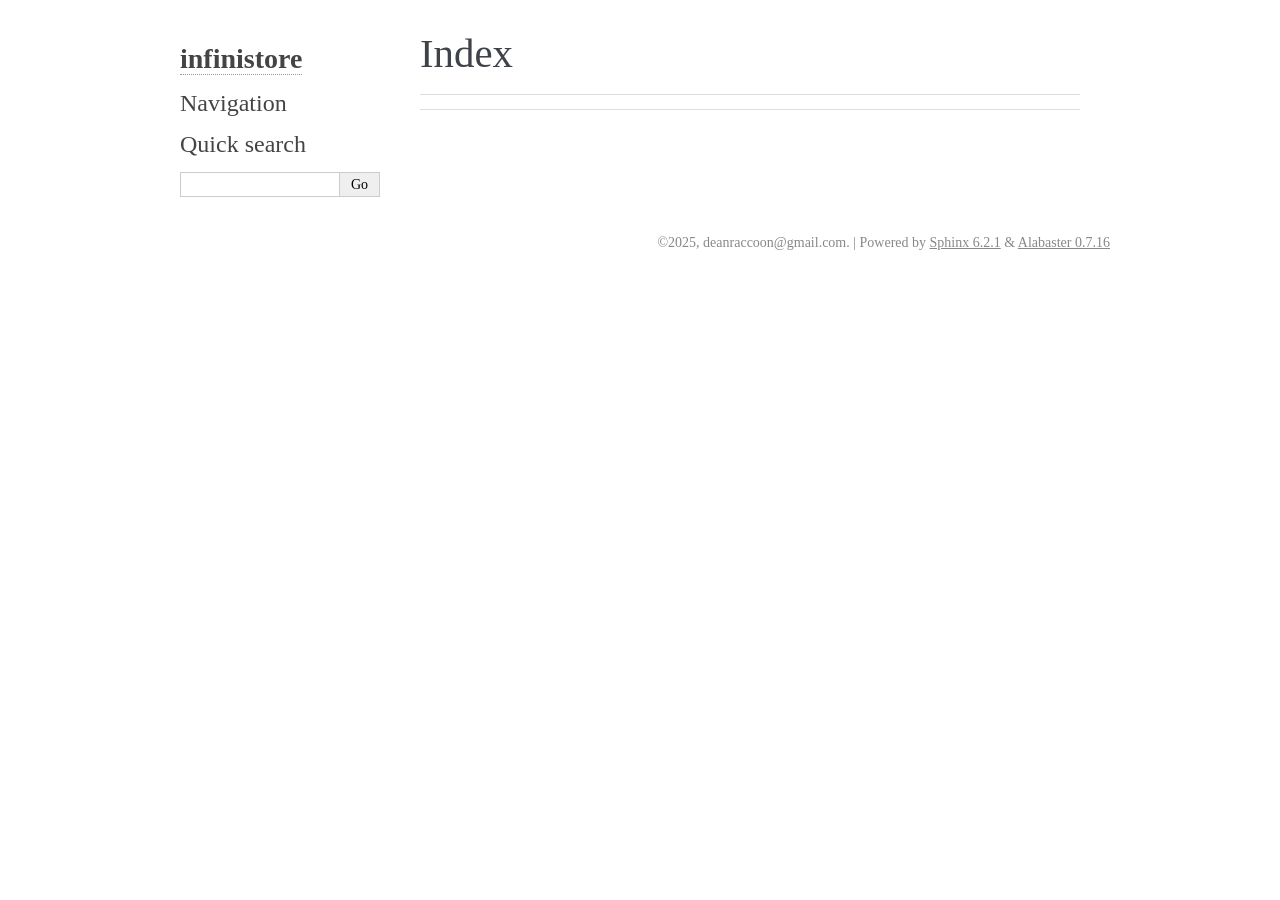
==== genindex.html @ 13010f5a "deploy: 78ef146b16e2eb65407e1c636096ff7bbd0e5aeb" ====
<!DOCTYPE html>

<html lang="en">
  <head>
    <meta charset="utf-8" />
    <meta name="viewport" content="width=device-width, initial-scale=1.0" />
    <title>Index &#8212; infinistore  documentation</title>
    <link rel="stylesheet" type="text/css" href="_static/pygments.css" />
    <link rel="stylesheet" type="text/css" href="_static/alabaster.css" />
    <script data-url_root="./" id="documentation_options" src="_static/documentation_options.js"></script>
    <script src="_static/doctools.js"></script>
    <script src="_static/sphinx_highlight.js"></script>
    <link rel="index" title="Index" href="#" />
    <link rel="search" title="Search" href="search.html" />
   
  <link rel="stylesheet" href="_static/custom.css" type="text/css" />
  

  
  

  </head><body>
  

    <div class="document">
      <div class="documentwrapper">
        <div class="bodywrapper">
          

          <div class="body" role="main">
            

<h1 id="index">Index</h1>

<div class="genindex-jumpbox">
 
</div>


          </div>
          
        </div>
      </div>
      <div class="sphinxsidebar" role="navigation" aria-label="main navigation">
        <div class="sphinxsidebarwrapper">
<h1 class="logo"><a href="index.html">infinistore</a></h1>








<h3>Navigation</h3>

<div class="relations">
<h3>Related Topics</h3>
<ul>
  <li><a href="index.html">Documentation overview</a><ul>
  </ul></li>
</ul>
</div>
<div id="searchbox" style="display: none" role="search">
  <h3 id="searchlabel">Quick search</h3>
    <div class="searchformwrapper">
    <form class="search" action="search.html" method="get">
      <input type="text" name="q" aria-labelledby="searchlabel" autocomplete="off" autocorrect="off" autocapitalize="off" spellcheck="false"/>
      <input type="submit" value="Go" />
    </form>
    </div>
</div>
<script>document.getElementById('searchbox').style.display = "block"</script>








        </div>
      </div>
      <div class="clearer"></div>
    </div>
    <div class="footer">
      &#169;2025, deanraccoon@gmail.com.
      
      |
      Powered by <a href="https://www.sphinx-doc.org/">Sphinx 6.2.1</a>
      &amp; <a href="https://alabaster.readthedocs.io">Alabaster 0.7.16</a>
      
    </div>

    

    
  </body>
</html>
---- _static/pygments.css ----
pre { line-height: 125%; }
td.linenos .normal { color: inherit; background-color: transparent; padding-left: 5px; padding-right: 5px; }
span.linenos { color: inherit; background-color: transparent; padding-left: 5px; padding-right: 5px; }
td.linenos .special { color: #000000; background-color: #ffffc0; padding-left: 5px; padding-right: 5px; }
span.linenos.special { color: #000000; background-color: #ffffc0; padding-left: 5px; padding-right: 5px; }
.highlight .hll { background-color: #ffffcc }
.highlight { background: #f8f8f8; }
.highlight .c { color: #8F5902; font-style: italic } /* Comment */
.highlight .err { color: #A40000; border: 1px solid #EF2929 } /* Error */
.highlight .g { color: #000 } /* Generic */
.highlight .k { color: #004461; font-weight: bold } /* Keyword */
.highlight .l { color: #000 } /* Literal */
.highlight .n { color: #000 } /* Name */
.highlight .o { color: #582800 } /* Operator */
.highlight .x { color: #000 } /* Other */
.highlight .p { color: #000; font-weight: bold } /* Punctuation */
.highlight .ch { color: #8F5902; font-style: italic } /* Comment.Hashbang */
.highlight .cm { color: #8F5902; font-style: italic } /* Comment.Multiline */
.highlight .cp { color: #8F5902 } /* Comment.Preproc */
.highlight .cpf { color: #8F5902; font-style: italic } /* Comment.PreprocFile */
.highlight .c1 { color: #8F5902; font-style: italic } /* Comment.Single */
.highlight .cs { color: #8F5902; font-style: italic } /* Comment.Special */
.highlight .gd { color: #A40000 } /* Generic.Deleted */
.highlight .ge { color: #000; font-style: italic } /* Generic.Emph */
.highlight .ges { color: #000 } /* Generic.EmphStrong */
.highlight .gr { color: #EF2929 } /* Generic.Error */
.highlight .gh { color: #000080; font-weight: bold } /* Generic.Heading */
.highlight .gi { color: #00A000 } /* Generic.Inserted */
.highlight .go { color: #888 } /* Generic.Output */
.highlight .gp { color: #745334 } /* Generic.Prompt */
.highlight .gs { color: #000; font-weight: bold } /* Generic.Strong */
.highlight .gu { color: #800080; font-weight: bold } /* Generic.Subheading */
.highlight .gt { color: #A40000; font-weight: bold } /* Generic.Traceback */
.highlight .kc { color: #004461; font-weight: bold } /* Keyword.Constant */
.highlight .kd { color: #004461; font-weight: bold } /* Keyword.Declaration */
.highlight .kn { color: #004461; font-weight: bold } /* Keyword.Namespace */
.highlight .kp { color: #004461; font-weight: bold } /* Keyword.Pseudo */
.highlight .kr { color: #004461; font-weight: bold } /* Keyword.Reserved */
.highlight .kt { color: #004461; font-weight: bold } /* Keyword.Type */
.highlight .ld { color: #000 } /* Literal.Date */
.highlight .m { color: #900 } /* Literal.Number */
.highlight .s { color: #4E9A06 } /* Literal.String */
.highlight .na { color: #C4A000 } /* Name.Attribute */
.highlight .nb { color: #004461 } /* Name.Builtin */
.highlight .nc { color: #000 } /* Name.Class */
.highlight .no { color: #000 } /* Name.Constant */
.highlight .nd { color: #888 } /* Name.Decorator */
.highlight .ni { color: #CE5C00 } /* Name.Entity */
.highlight .ne { color: #C00; font-weight: bold } /* Name.Exception */
.highlight .nf { color: #000 } /* Name.Function */
.highlight .nl { color: #F57900 } /* Name.Label */
.highlight .nn { color: #000 } /* Name.Namespace */
.highlight .nx { color: #000 } /* Name.Other */
.highlight .py { color: #000 } /* Name.Property */
.highlight .nt { color: #004461; font-weight: bold } /* Name.Tag */
.highlight .nv { color: #000 } /* Name.Variable */
.highlight .ow { color: #004461; font-weight: bold } /* Operator.Word */
.highlight .pm { color: #000; font-weight: bold } /* Punctuation.Marker */
.highlight .w { color: #F8F8F8 } /* Text.Whitespace */
.highlight .mb { color: #900 } /* Literal.Number.Bin */
.highlight .mf { color: #900 } /* Literal.Number.Float */
.highlight .mh { color: #900 } /* Literal.Number.Hex */
.highlight .mi { color: #900 } /* Literal.Number.Integer */
.highlight .mo { color: #900 } /* Literal.Number.Oct */
.highlight .sa { color: #4E9A06 } /* Literal.String.Affix */
.highlight .sb { color: #4E9A06 } /* Literal.String.Backtick */
.highlight .sc { color: #4E9A06 } /* Literal.String.Char */
.highlight .dl { color: #4E9A06 } /* Literal.String.Delimiter */
.highlight .sd { color: #8F5902; font-style: italic } /* Literal.String.Doc */
.highlight .s2 { color: #4E9A06 } /* Literal.String.Double */
.highlight .se { color: #4E9A06 } /* Literal.String.Escape */
.highlight .sh { color: #4E9A06 } /* Literal.String.Heredoc */
.highlight .si { color: #4E9A06 } /* Literal.String.Interpol */
.highlight .sx { color: #4E9A06 } /* Literal.String.Other */
.highlight .sr { color: #4E9A06 } /* Literal.String.Regex */
.highlight .s1 { color: #4E9A06 } /* Literal.String.Single */
.highlight .ss { color: #4E9A06 } /* Literal.String.Symbol */
.highlight .bp { color: #3465A4 } /* Name.Builtin.Pseudo */
.highlight .fm { color: #000 } /* Name.Function.Magic */
.highlight .vc { color: #000 } /* Name.Variable.Class */
.highlight .vg { color: #000 } /* Name.Variable.Global */
.highlight .vi { color: #000 } /* Name.Variable.Instance */
.highlight .vm { color: #000 } /* Name.Variable.Magic */
.highlight .il { color: #900 } /* Literal.Number.Integer.Long */
---- _static/alabaster.css ----
@import url("basic.css");

/* -- page layout ----------------------------------------------------------- */

body {
    font-family: Georgia, serif;
    font-size: 17px;
    background-color: #fff;
    color: #000;
    margin: 0;
    padding: 0;
}


div.document {
    width: 940px;
    margin: 30px auto 0 auto;
}

div.documentwrapper {
    float: left;
    width: 100%;
}

div.bodywrapper {
    margin: 0 0 0 220px;
}

div.sphinxsidebar {
    width: 220px;
    font-size: 14px;
    line-height: 1.5;
}

hr {
    border: 1px solid #B1B4B6;
}

div.body {
    background-color: #fff;
    color: #3E4349;
    padding: 0 30px 0 30px;
}

div.body > .section {
    text-align: left;
}

div.footer {
    width: 940px;
    margin: 20px auto 30px auto;
    font-size: 14px;
    color: #888;
    text-align: right;
}

div.footer a {
    color: #888;
}

p.caption {
    font-family: inherit;
    font-size: inherit;
}


div.relations {
    display: none;
}


div.sphinxsidebar {
    max-height: 100%;
    overflow-y: auto;
}

div.sphinxsidebar a {
    color: #444;
    text-decoration: none;
    border-bottom: 1px dotted #999;
}

div.sphinxsidebar a:hover {
    border-bottom: 1px solid #999;
}

div.sphinxsidebarwrapper {
    padding: 18px 10px;
}

div.sphinxsidebarwrapper p.logo {
    padding: 0;
    margin: -10px 0 0 0px;
    text-align: center;
}

div.sphinxsidebarwrapper h1.logo {
    margin-top: -10px;
    text-align: center;
    margin-bottom: 5px;
    text-align: left;
}

div.sphinxsidebarwrapper h1.logo-name {
    margin-top: 0px;
}

div.sphinxsidebarwrapper p.blurb {
    margin-top: 0;
    font-style: normal;
}

div.sphinxsidebar h3,
div.sphinxsidebar h4 {
    font-family: Georgia, serif;
    color: #444;
    font-size: 24px;
    font-weight: normal;
    margin: 0 0 5px 0;
    padding: 0;
}

div.sphinxsidebar h4 {
    font-size: 20px;
}

div.sphinxsidebar h3 a {
    color: #444;
}

div.sphinxsidebar p.logo a,
div.sphinxsidebar h3 a,
div.sphinxsidebar p.logo a:hover,
div.sphinxsidebar h3 a:hover {
    border: none;
}

div.sphinxsidebar p {
    color: #555;
    margin: 10px 0;
}

div.sphinxsidebar ul {
    margin: 10px 0;
    padding: 0;
    color: #000;
}

div.sphinxsidebar ul li.toctree-l1 > a {
    font-size: 120%;
}

div.sphinxsidebar ul li.toctree-l2 > a {
    font-size: 110%;
}

div.sphinxsidebar input {
    border: 1px solid #CCC;
    font-family: Georgia, serif;
    font-size: 1em;
}

div.sphinxsidebar #searchbox input[type="text"] {
    width: 160px;
}

div.sphinxsidebar .search > div {
    display: table-cell;
}

div.sphinxsidebar hr {
    border: none;
    height: 1px;
    color: #AAA;
    background: #AAA;

    text-align: left;
    margin-left: 0;
    width: 50%;
}

div.sphinxsidebar .badge {
    border-bottom: none;
}

div.sphinxsidebar .badge:hover {
    border-bottom: none;
}

/* To address an issue with donation coming after search */
div.sphinxsidebar h3.donation {
    margin-top: 10px;
}

/* -- body styles ----------------------------------------------------------- */

a {
    color: #004B6B;
    text-decoration: underline;
}

a:hover {
    color: #6D4100;
    text-decoration: underline;
}

div.body h1,
div.body h2,
div.body h3,
div.body h4,
div.body h5,
div.body h6 {
    font-family: Georgia, serif;
    font-weight: normal;
    margin: 30px 0px 10px 0px;
    padding: 0;
}

div.body h1 { margin-top: 0; padding-top: 0; font-size: 240%; }
div.body h2 { font-size: 180%; }
div.body h3 { font-size: 150%; }
div.body h4 { font-size: 130%; }
div.body h5 { font-size: 100%; }
div.body h6 { font-size: 100%; }

a.headerlink {
    color: #DDD;
    padding: 0 4px;
    text-decoration: none;
}

a.headerlink:hover {
    color: #444;
    background: #EAEAEA;
}

div.body p, div.body dd, div.body li {
    line-height: 1.4em;
}

div.admonition {
    margin: 20px 0px;
    padding: 10px 30px;
    background-color: #EEE;
    border: 1px solid #CCC;
}

div.admonition tt.xref, div.admonition code.xref, div.admonition a tt {
    background-color: #FBFBFB;
    border-bottom: 1px solid #fafafa;
}

div.admonition p.admonition-title {
    font-family: Georgia, serif;
    font-weight: normal;
    font-size: 24px;
    margin: 0 0 10px 0;
    padding: 0;
    line-height: 1;
}

div.admonition p.last {
    margin-bottom: 0;
}

div.highlight {
    background-color: #fff;
}

dt:target, .highlight {
    background: #FAF3E8;
}

div.warning {
    background-color: #FCC;
    border: 1px solid #FAA;
}

div.danger {
    background-color: #FCC;
    border: 1px solid #FAA;
    -moz-box-shadow: 2px 2px 4px #D52C2C;
    -webkit-box-shadow: 2px 2px 4px #D52C2C;
    box-shadow: 2px 2px 4px #D52C2C;
}

div.error {
    background-color: #FCC;
    border: 1px solid #FAA;
    -moz-box-shadow: 2px 2px 4px #D52C2C;
    -webkit-box-shadow: 2px 2px 4px #D52C2C;
    box-shadow: 2px 2px 4px #D52C2C;
}

div.caution {
    background-color: #FCC;
    border: 1px solid #FAA;
}

div.attention {
    background-color: #FCC;
    border: 1px solid #FAA;
}

div.important {
    background-color: #EEE;
    border: 1px solid #CCC;
}

div.note {
    background-color: #EEE;
    border: 1px solid #CCC;
}

div.tip {
    background-color: #EEE;
    border: 1px solid #CCC;
}

div.hint {
    background-color: #EEE;
    border: 1px solid #CCC;
}

div.seealso {
    background-color: #EEE;
    border: 1px solid #CCC;
}

div.topic {
    background-color: #EEE;
}

p.admonition-title {
    display: inline;
}

p.admonition-title:after {
    content: ":";
}

pre, tt, code {
    font-family: 'Consolas', 'Menlo', 'DejaVu Sans Mono', 'Bitstream Vera Sans Mono', monospace;
    font-size: 0.9em;
}

.hll {
    background-color: #FFC;
    margin: 0 -12px;
    padding: 0 12px;
    display: block;
}

img.screenshot {
}

tt.descname, tt.descclassname, code.descname, code.descclassname {
    font-size: 0.95em;
}

tt.descname, code.descname {
    padding-right: 0.08em;
}

img.screenshot {
    -moz-box-shadow: 2px 2px 4px #EEE;
    -webkit-box-shadow: 2px 2px 4px #EEE;
    box-shadow: 2px 2px 4px #EEE;
}

table.docutils {
    border: 1px solid #888;
    -moz-box-shadow: 2px 2px 4px #EEE;
    -webkit-box-shadow: 2px 2px 4px #EEE;
    box-shadow: 2px 2px 4px #EEE;
}

table.docutils td, table.docutils th {
    border: 1px solid #888;
    padding: 0.25em 0.7em;
}

table.field-list, table.footnote {
    border: none;
    -moz-box-shadow: none;
    -webkit-box-shadow: none;
    box-shadow: none;
}

table.footnote {
    margin: 15px 0;
    width: 100%;
    border: 1px solid #EEE;
    background: #FDFDFD;
    font-size: 0.9em;
}

table.footnote + table.footnote {
    margin-top: -15px;
    border-top: none;
}

table.field-list th {
    padding: 0 0.8em 0 0;
}

table.field-list td {
    padding: 0;
}

table.field-list p {
    margin-bottom: 0.8em;
}

/* Cloned from
 * https://github.com/sphinx-doc/sphinx/commit/ef60dbfce09286b20b7385333d63a60321784e68
 */
.field-name {
    -moz-hyphens: manual;
    -ms-hyphens: manual;
    -webkit-hyphens: manual;
    hyphens: manual;
}

table.footnote td.label {
    width: .1px;
    padding: 0.3em 0 0.3em 0.5em;
}

table.footnote td {
    padding: 0.3em 0.5em;
}

dl {
    margin-left: 0;
    margin-right: 0;
    margin-top: 0;
    padding: 0;
}

dl dd {
    margin-left: 30px;
}

blockquote {
    margin: 0 0 0 30px;
    padding: 0;
}

ul, ol {
    /* Matches the 30px from the narrow-screen "li > ul" selector below */
    margin: 10px 0 10px 30px;
    padding: 0;
}

pre {
    background: #EEE;
    padding: 7px 30px;
    margin: 15px 0px;
    line-height: 1.3em;
}

div.viewcode-block:target {
    background: #ffd;
}

dl pre, blockquote pre, li pre {
    margin-left: 0;
    padding-left: 30px;
}

tt, code {
    background-color: #ecf0f3;
    color: #222;
    /* padding: 1px 2px; */
}

tt.xref, code.xref, a tt {
    background-color: #FBFBFB;
    border-bottom: 1px solid #fff;
}

a.reference {
    text-decoration: none;
    border-bottom: 1px dotted #004B6B;
}

/* Don't put an underline on images */
a.image-reference, a.image-reference:hover {
    border-bottom: none;
}

a.reference:hover {
    border-bottom: 1px solid #6D4100;
}

a.footnote-reference {
    text-decoration: none;
    font-size: 0.7em;
    vertical-align: top;
    border-bottom: 1px dotted #004B6B;
}

a.footnote-reference:hover {
    border-bottom: 1px solid #6D4100;
}

a:hover tt, a:hover code {
    background: #EEE;
}


@media screen and (max-width: 870px) {

    div.sphinxsidebar {
    	display: none;
    }

    div.document {
       width: 100%;

    }

    div.documentwrapper {
    	margin-left: 0;
    	margin-top: 0;
    	margin-right: 0;
    	margin-bottom: 0;
    }

    div.bodywrapper {
    	margin-top: 0;
    	margin-right: 0;
    	margin-bottom: 0;
    	margin-left: 0;
    }

    ul {
    	margin-left: 0;
    }

	li > ul {
        /* Matches the 30px from the "ul, ol" selector above */
		margin-left: 30px;
	}

    .document {
    	width: auto;
    }

    .footer {
    	width: auto;
    }

    .bodywrapper {
    	margin: 0;
    }

    .footer {
    	width: auto;
    }

    .github {
        display: none;
    }



}



@media screen and (max-width: 875px) {

    body {
        margin: 0;
        padding: 20px 30px;
    }

    div.documentwrapper {
        float: none;
        background: #fff;
    }

    div.sphinxsidebar {
        display: block;
        float: none;
        width: 102.5%;
        margin: 50px -30px -20px -30px;
        padding: 10px 20px;
        background: #333;
        color: #FFF;
    }

    div.sphinxsidebar h3, div.sphinxsidebar h4, div.sphinxsidebar p,
    div.sphinxsidebar h3 a {
        color: #fff;
    }

    div.sphinxsidebar a {
        color: #AAA;
    }

    div.sphinxsidebar p.logo {
        display: none;
    }

    div.document {
        width: 100%;
        margin: 0;
    }

    div.footer {
        display: none;
    }

    div.bodywrapper {
        margin: 0;
    }

    div.body {
        min-height: 0;
        padding: 0;
    }

    .rtd_doc_footer {
        display: none;
    }

    .document {
        width: auto;
    }

    .footer {
        width: auto;
    }

    .footer {
        width: auto;
    }

    .github {
        display: none;
    }
}


/* misc. */

.revsys-inline {
    display: none!important;
}

/* Hide ugly table cell borders in ..bibliography:: directive output */
table.docutils.citation, table.docutils.citation td, table.docutils.citation th {
  border: none;
  /* Below needed in some edge cases; if not applied, bottom shadows appear */
  -moz-box-shadow: none;
  -webkit-box-shadow: none;
  box-shadow: none;
}


/* relbar */

.related {
    line-height: 30px;
    width: 100%;
    font-size: 0.9rem;
}

.related.top {
    border-bottom: 1px solid #EEE;
    margin-bottom: 20px;
}

.related.bottom {
    border-top: 1px solid #EEE;
}

.related ul {
    padding: 0;
    margin: 0;
    list-style: none;
}

.related li {
    display: inline;
}

nav#rellinks {
    float: right;
}

nav#rellinks li+li:before {
    content: "|";
}

nav#breadcrumbs li+li:before {
    content: "\00BB";
}

/* Hide certain items when printing */
@media print {
    div.related {
        display: none;
    }
}
---- _static/custom.css ----
/* This file intentionally left blank. */
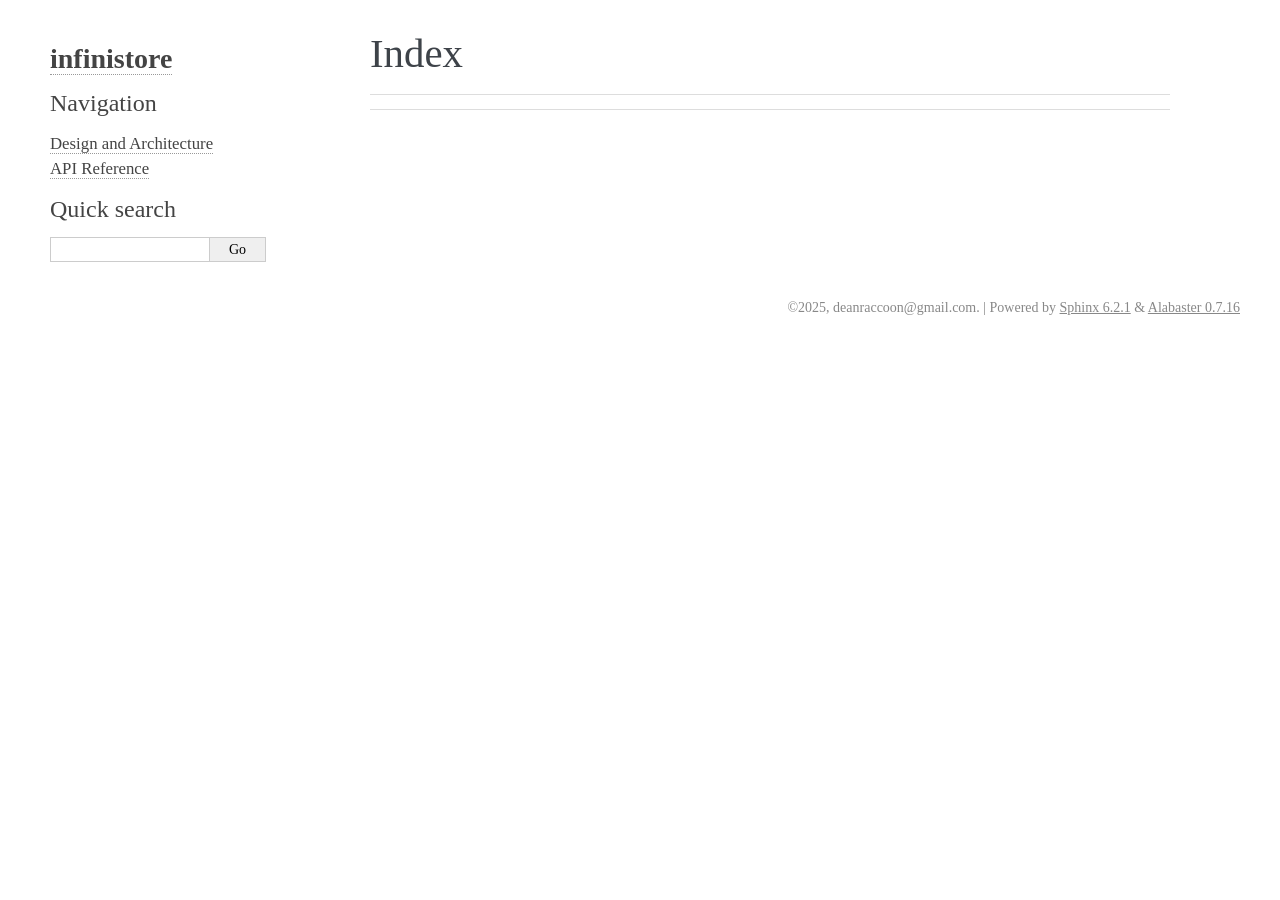
==== commit e6be1b8d: "deploy: 49b5633b8199d04113c65ad9617cd1af67795f0d" ====
--- a/genindex.html
+++ b/genindex.html
@@ -54,6 +54,10 @@
 
 
 <h3>Navigation</h3>
+<ul>
+<li class="toctree-l1"><a class="reference internal" href="design.html">Design and Architecture</a></li>
+<li class="toctree-l1"><a class="reference internal" href="api.html">API Reference</a></li>
+</ul>
 
 <div class="relations">
 <h3>Related Topics</h3>
--- a/_static/alabaster.css
+++ b/_static/alabaster.css
@@ -13,7 +13,7 @@
 
 
 div.document {
-    width: 940px;
+    width: 1200px;
     margin: 30px auto 0 auto;
 }
 
@@ -23,11 +23,11 @@
 }
 
 div.bodywrapper {
-    margin: 0 0 0 220px;
+    margin: 0 0 0 300px;
 }
 
 div.sphinxsidebar {
-    width: 220px;
+    width: 300px;
     font-size: 14px;
     line-height: 1.5;
 }
@@ -47,7 +47,7 @@
 }
 
 div.footer {
-    width: 940px;
+    width: 1200px;
     margin: 20px auto 30px auto;
     font-size: 14px;
     color: #888;
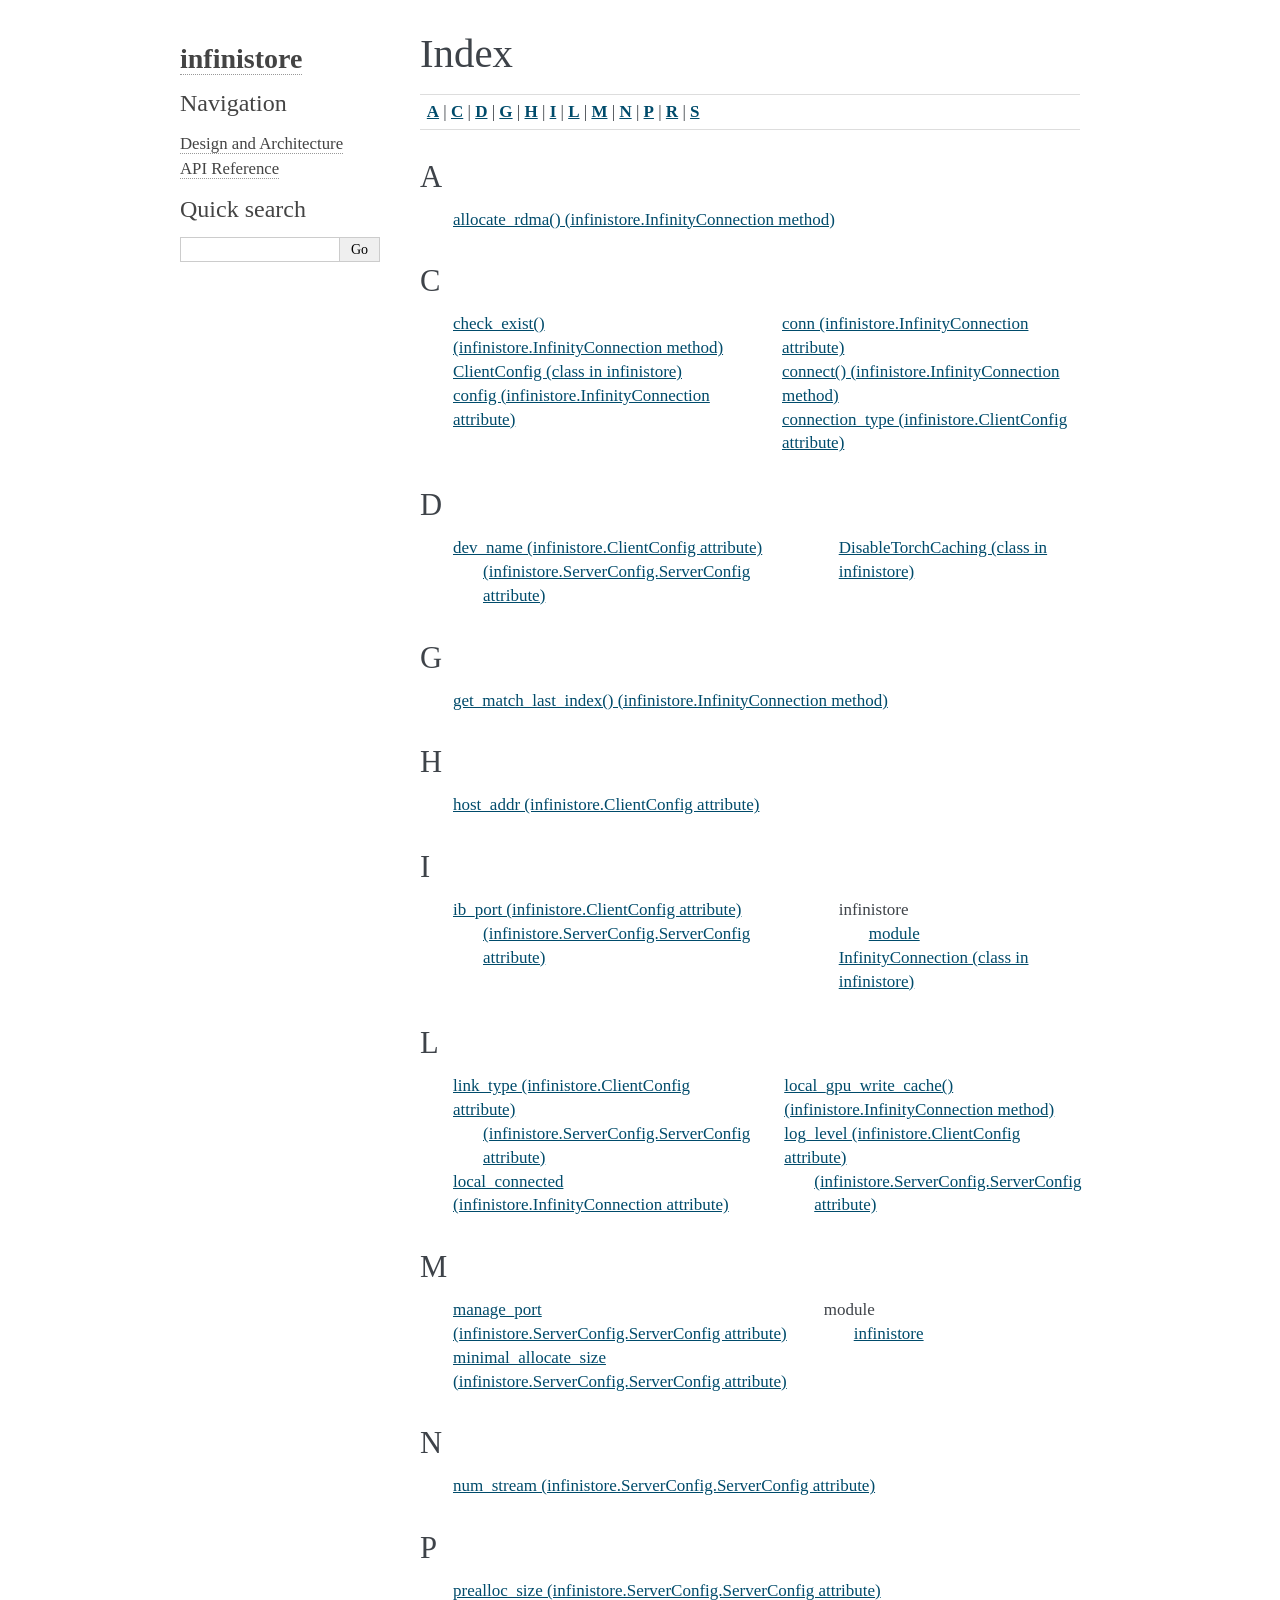
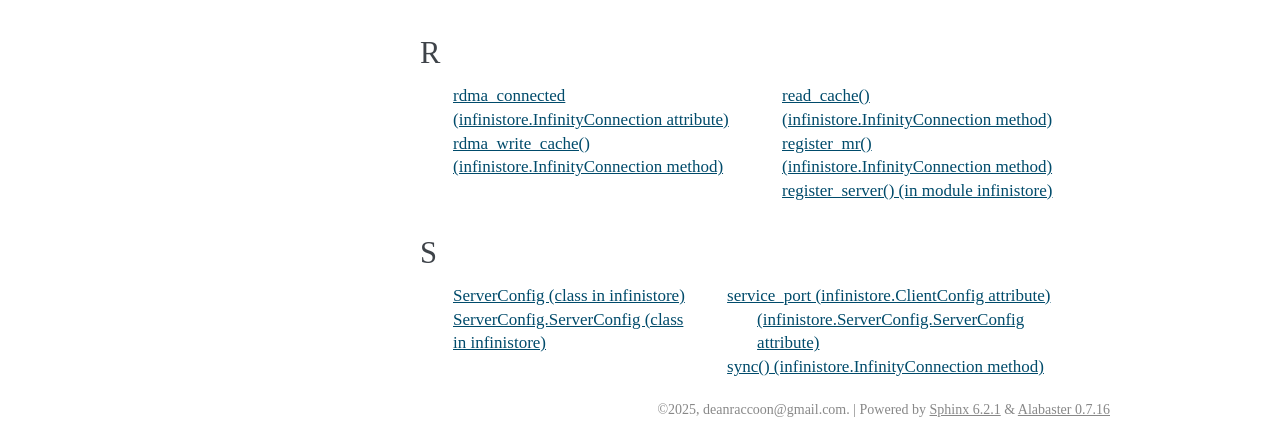
==== commit 09dd9982: "deploy: dc7ced1842aa425bf122b041942b4d2e44a741f8" ====
--- a/genindex.html
+++ b/genindex.html
@@ -34,8 +34,200 @@
 <h1 id="index">Index</h1>
 
 <div class="genindex-jumpbox">
+ <a href="#A"><strong>A</strong></a>
+ | <a href="#C"><strong>C</strong></a>
+ | <a href="#D"><strong>D</strong></a>
+ | <a href="#G"><strong>G</strong></a>
+ | <a href="#H"><strong>H</strong></a>
+ | <a href="#I"><strong>I</strong></a>
+ | <a href="#L"><strong>L</strong></a>
+ | <a href="#M"><strong>M</strong></a>
+ | <a href="#N"><strong>N</strong></a>
+ | <a href="#P"><strong>P</strong></a>
+ | <a href="#R"><strong>R</strong></a>
+ | <a href="#S"><strong>S</strong></a>
  
 </div>
+<h2 id="A">A</h2>
+<table style="width: 100%" class="indextable genindextable"><tr>
+  <td style="width: 33%; vertical-align: top;"><ul>
+      <li><a href="api.html#infinistore.InfinityConnection.allocate_rdma">allocate_rdma() (infinistore.InfinityConnection method)</a>
+</li>
+  </ul></td>
+</tr></table>
+
+<h2 id="C">C</h2>
+<table style="width: 100%" class="indextable genindextable"><tr>
+  <td style="width: 33%; vertical-align: top;"><ul>
+      <li><a href="api.html#infinistore.InfinityConnection.check_exist">check_exist() (infinistore.InfinityConnection method)</a>
+</li>
+      <li><a href="api.html#infinistore.ClientConfig">ClientConfig (class in infinistore)</a>
+</li>
+      <li><a href="api.html#infinistore.InfinityConnection.config">config (infinistore.InfinityConnection attribute)</a>
+</li>
+  </ul></td>
+  <td style="width: 33%; vertical-align: top;"><ul>
+      <li><a href="api.html#infinistore.InfinityConnection.conn">conn (infinistore.InfinityConnection attribute)</a>
+</li>
+      <li><a href="api.html#infinistore.InfinityConnection.connect">connect() (infinistore.InfinityConnection method)</a>
+</li>
+      <li><a href="api.html#infinistore.ClientConfig.connection_type">connection_type (infinistore.ClientConfig attribute)</a>
+</li>
+  </ul></td>
+</tr></table>
+
+<h2 id="D">D</h2>
+<table style="width: 100%" class="indextable genindextable"><tr>
+  <td style="width: 33%; vertical-align: top;"><ul>
+      <li><a href="api.html#infinistore.ClientConfig.dev_name">dev_name (infinistore.ClientConfig attribute)</a>
+
+      <ul>
+        <li><a href="api.html#infinistore.ServerConfig.ServerConfig.dev_name">(infinistore.ServerConfig.ServerConfig attribute)</a>
+</li>
+      </ul></li>
+  </ul></td>
+  <td style="width: 33%; vertical-align: top;"><ul>
+      <li><a href="api.html#infinistore.DisableTorchCaching">DisableTorchCaching (class in infinistore)</a>
+</li>
+  </ul></td>
+</tr></table>
+
+<h2 id="G">G</h2>
+<table style="width: 100%" class="indextable genindextable"><tr>
+  <td style="width: 33%; vertical-align: top;"><ul>
+      <li><a href="api.html#infinistore.InfinityConnection.get_match_last_index">get_match_last_index() (infinistore.InfinityConnection method)</a>
+</li>
+  </ul></td>
+</tr></table>
+
+<h2 id="H">H</h2>
+<table style="width: 100%" class="indextable genindextable"><tr>
+  <td style="width: 33%; vertical-align: top;"><ul>
+      <li><a href="api.html#infinistore.ClientConfig.host_addr">host_addr (infinistore.ClientConfig attribute)</a>
+</li>
+  </ul></td>
+</tr></table>
+
+<h2 id="I">I</h2>
+<table style="width: 100%" class="indextable genindextable"><tr>
+  <td style="width: 33%; vertical-align: top;"><ul>
+      <li><a href="api.html#infinistore.ClientConfig.ib_port">ib_port (infinistore.ClientConfig attribute)</a>
+
+      <ul>
+        <li><a href="api.html#infinistore.ServerConfig.ServerConfig.ib_port">(infinistore.ServerConfig.ServerConfig attribute)</a>
+</li>
+      </ul></li>
+  </ul></td>
+  <td style="width: 33%; vertical-align: top;"><ul>
+      <li>
+    infinistore
+
+      <ul>
+        <li><a href="api.html#module-infinistore">module</a>
+</li>
+      </ul></li>
+      <li><a href="api.html#infinistore.InfinityConnection">InfinityConnection (class in infinistore)</a>
+</li>
+  </ul></td>
+</tr></table>
+
+<h2 id="L">L</h2>
+<table style="width: 100%" class="indextable genindextable"><tr>
+  <td style="width: 33%; vertical-align: top;"><ul>
+      <li><a href="api.html#infinistore.ClientConfig.link_type">link_type (infinistore.ClientConfig attribute)</a>
+
+      <ul>
+        <li><a href="api.html#infinistore.ServerConfig.ServerConfig.link_type">(infinistore.ServerConfig.ServerConfig attribute)</a>
+</li>
+      </ul></li>
+      <li><a href="api.html#infinistore.InfinityConnection.local_connected">local_connected (infinistore.InfinityConnection attribute)</a>
+</li>
+  </ul></td>
+  <td style="width: 33%; vertical-align: top;"><ul>
+      <li><a href="api.html#infinistore.InfinityConnection.local_gpu_write_cache">local_gpu_write_cache() (infinistore.InfinityConnection method)</a>
+</li>
+      <li><a href="api.html#infinistore.ClientConfig.log_level">log_level (infinistore.ClientConfig attribute)</a>
+
+      <ul>
+        <li><a href="api.html#infinistore.ServerConfig.ServerConfig.log_level">(infinistore.ServerConfig.ServerConfig attribute)</a>
+</li>
+      </ul></li>
+  </ul></td>
+</tr></table>
+
+<h2 id="M">M</h2>
+<table style="width: 100%" class="indextable genindextable"><tr>
+  <td style="width: 33%; vertical-align: top;"><ul>
+      <li><a href="api.html#infinistore.ServerConfig.ServerConfig.manage_port">manage_port (infinistore.ServerConfig.ServerConfig attribute)</a>
+</li>
+      <li><a href="api.html#infinistore.ServerConfig.ServerConfig.minimal_allocate_size">minimal_allocate_size (infinistore.ServerConfig.ServerConfig attribute)</a>
+</li>
+  </ul></td>
+  <td style="width: 33%; vertical-align: top;"><ul>
+      <li>
+    module
+
+      <ul>
+        <li><a href="api.html#module-infinistore">infinistore</a>
+</li>
+      </ul></li>
+  </ul></td>
+</tr></table>
+
+<h2 id="N">N</h2>
+<table style="width: 100%" class="indextable genindextable"><tr>
+  <td style="width: 33%; vertical-align: top;"><ul>
+      <li><a href="api.html#infinistore.ServerConfig.ServerConfig.num_stream">num_stream (infinistore.ServerConfig.ServerConfig attribute)</a>
+</li>
+  </ul></td>
+</tr></table>
+
+<h2 id="P">P</h2>
+<table style="width: 100%" class="indextable genindextable"><tr>
+  <td style="width: 33%; vertical-align: top;"><ul>
+      <li><a href="api.html#infinistore.ServerConfig.ServerConfig.prealloc_size">prealloc_size (infinistore.ServerConfig.ServerConfig attribute)</a>
+</li>
+  </ul></td>
+</tr></table>
+
+<h2 id="R">R</h2>
+<table style="width: 100%" class="indextable genindextable"><tr>
+  <td style="width: 33%; vertical-align: top;"><ul>
+      <li><a href="api.html#infinistore.InfinityConnection.rdma_connected">rdma_connected (infinistore.InfinityConnection attribute)</a>
+</li>
+      <li><a href="api.html#infinistore.InfinityConnection.rdma_write_cache">rdma_write_cache() (infinistore.InfinityConnection method)</a>
+</li>
+  </ul></td>
+  <td style="width: 33%; vertical-align: top;"><ul>
+      <li><a href="api.html#infinistore.InfinityConnection.read_cache">read_cache() (infinistore.InfinityConnection method)</a>
+</li>
+      <li><a href="api.html#infinistore.InfinityConnection.register_mr">register_mr() (infinistore.InfinityConnection method)</a>
+</li>
+      <li><a href="api.html#infinistore.register_server">register_server() (in module infinistore)</a>
+</li>
+  </ul></td>
+</tr></table>
+
+<h2 id="S">S</h2>
+<table style="width: 100%" class="indextable genindextable"><tr>
+  <td style="width: 33%; vertical-align: top;"><ul>
+      <li><a href="api.html#infinistore.ServerConfig">ServerConfig (class in infinistore)</a>
+</li>
+      <li><a href="api.html#infinistore.ServerConfig.ServerConfig">ServerConfig.ServerConfig (class in infinistore)</a>
+</li>
+  </ul></td>
+  <td style="width: 33%; vertical-align: top;"><ul>
+      <li><a href="api.html#infinistore.ClientConfig.service_port">service_port (infinistore.ClientConfig attribute)</a>
+
+      <ul>
+        <li><a href="api.html#infinistore.ServerConfig.ServerConfig.service_port">(infinistore.ServerConfig.ServerConfig attribute)</a>
+</li>
+      </ul></li>
+      <li><a href="api.html#infinistore.InfinityConnection.sync">sync() (infinistore.InfinityConnection method)</a>
+</li>
+  </ul></td>
+</tr></table>
+
 
 
           </div>
--- a/_static/alabaster.css
+++ b/_static/alabaster.css
@@ -13,7 +13,7 @@
 
 
 div.document {
-    width: 1200px;
+    width: 940px;
     margin: 30px auto 0 auto;
 }
 
@@ -23,11 +23,11 @@
 }
 
 div.bodywrapper {
-    margin: 0 0 0 300px;
+    margin: 0 0 0 220px;
 }
 
 div.sphinxsidebar {
-    width: 300px;
+    width: 220px;
     font-size: 14px;
     line-height: 1.5;
 }
@@ -47,7 +47,7 @@
 }
 
 div.footer {
-    width: 1200px;
+    width: 940px;
     margin: 20px auto 30px auto;
     font-size: 14px;
     color: #888;
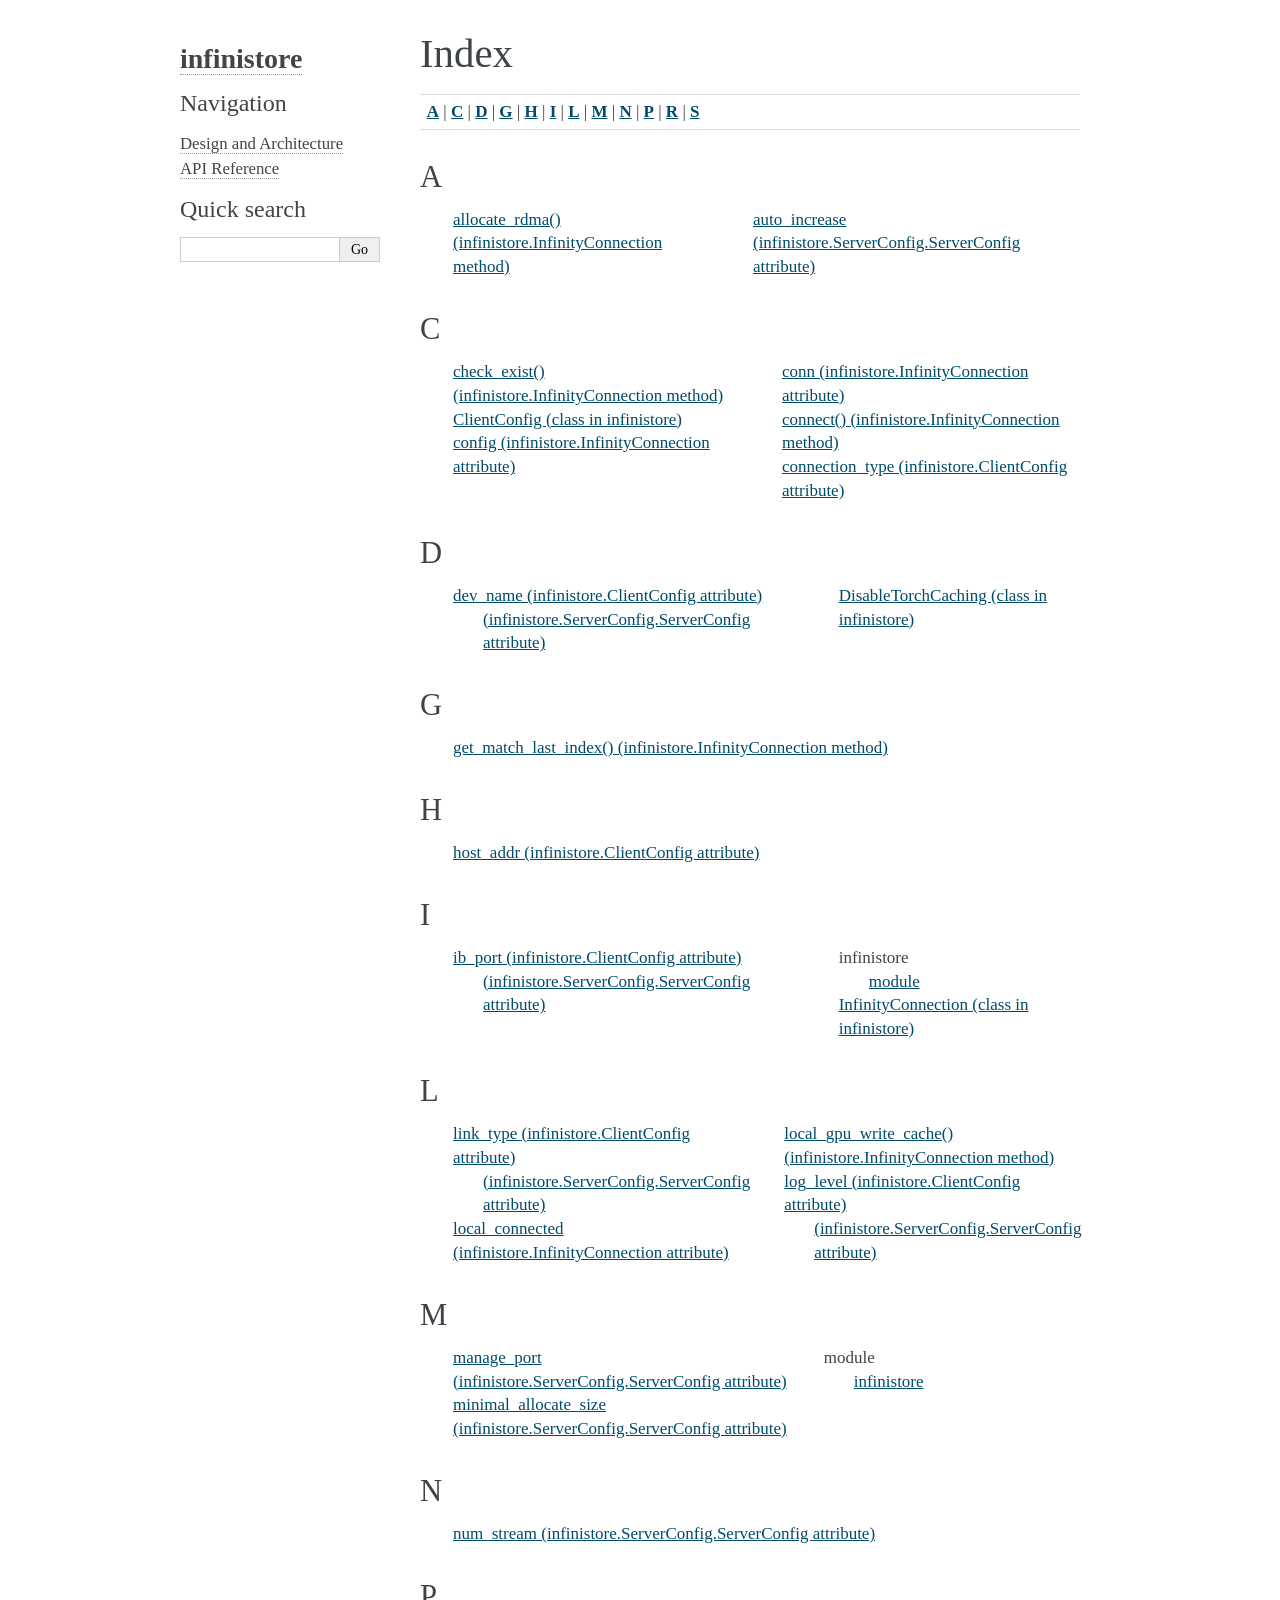
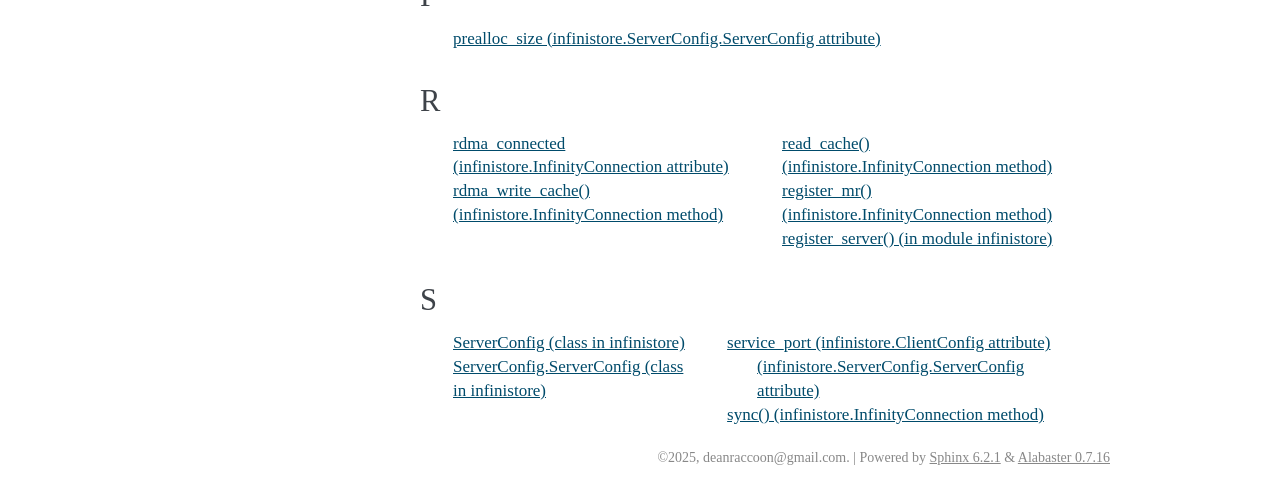
==== commit 519991d7: "deploy: 82a8e1e9c44f5e7f3a00aeef63da8c90b3a2368d" ====
--- a/genindex.html
+++ b/genindex.html
@@ -52,6 +52,10 @@
 <table style="width: 100%" class="indextable genindextable"><tr>
   <td style="width: 33%; vertical-align: top;"><ul>
       <li><a href="api.html#infinistore.InfinityConnection.allocate_rdma">allocate_rdma() (infinistore.InfinityConnection method)</a>
+</li>
+  </ul></td>
+  <td style="width: 33%; vertical-align: top;"><ul>
+      <li><a href="api.html#infinistore.ServerConfig.ServerConfig.auto_increase">auto_increase (infinistore.ServerConfig.ServerConfig attribute)</a>
 </li>
   </ul></td>
 </tr></table>
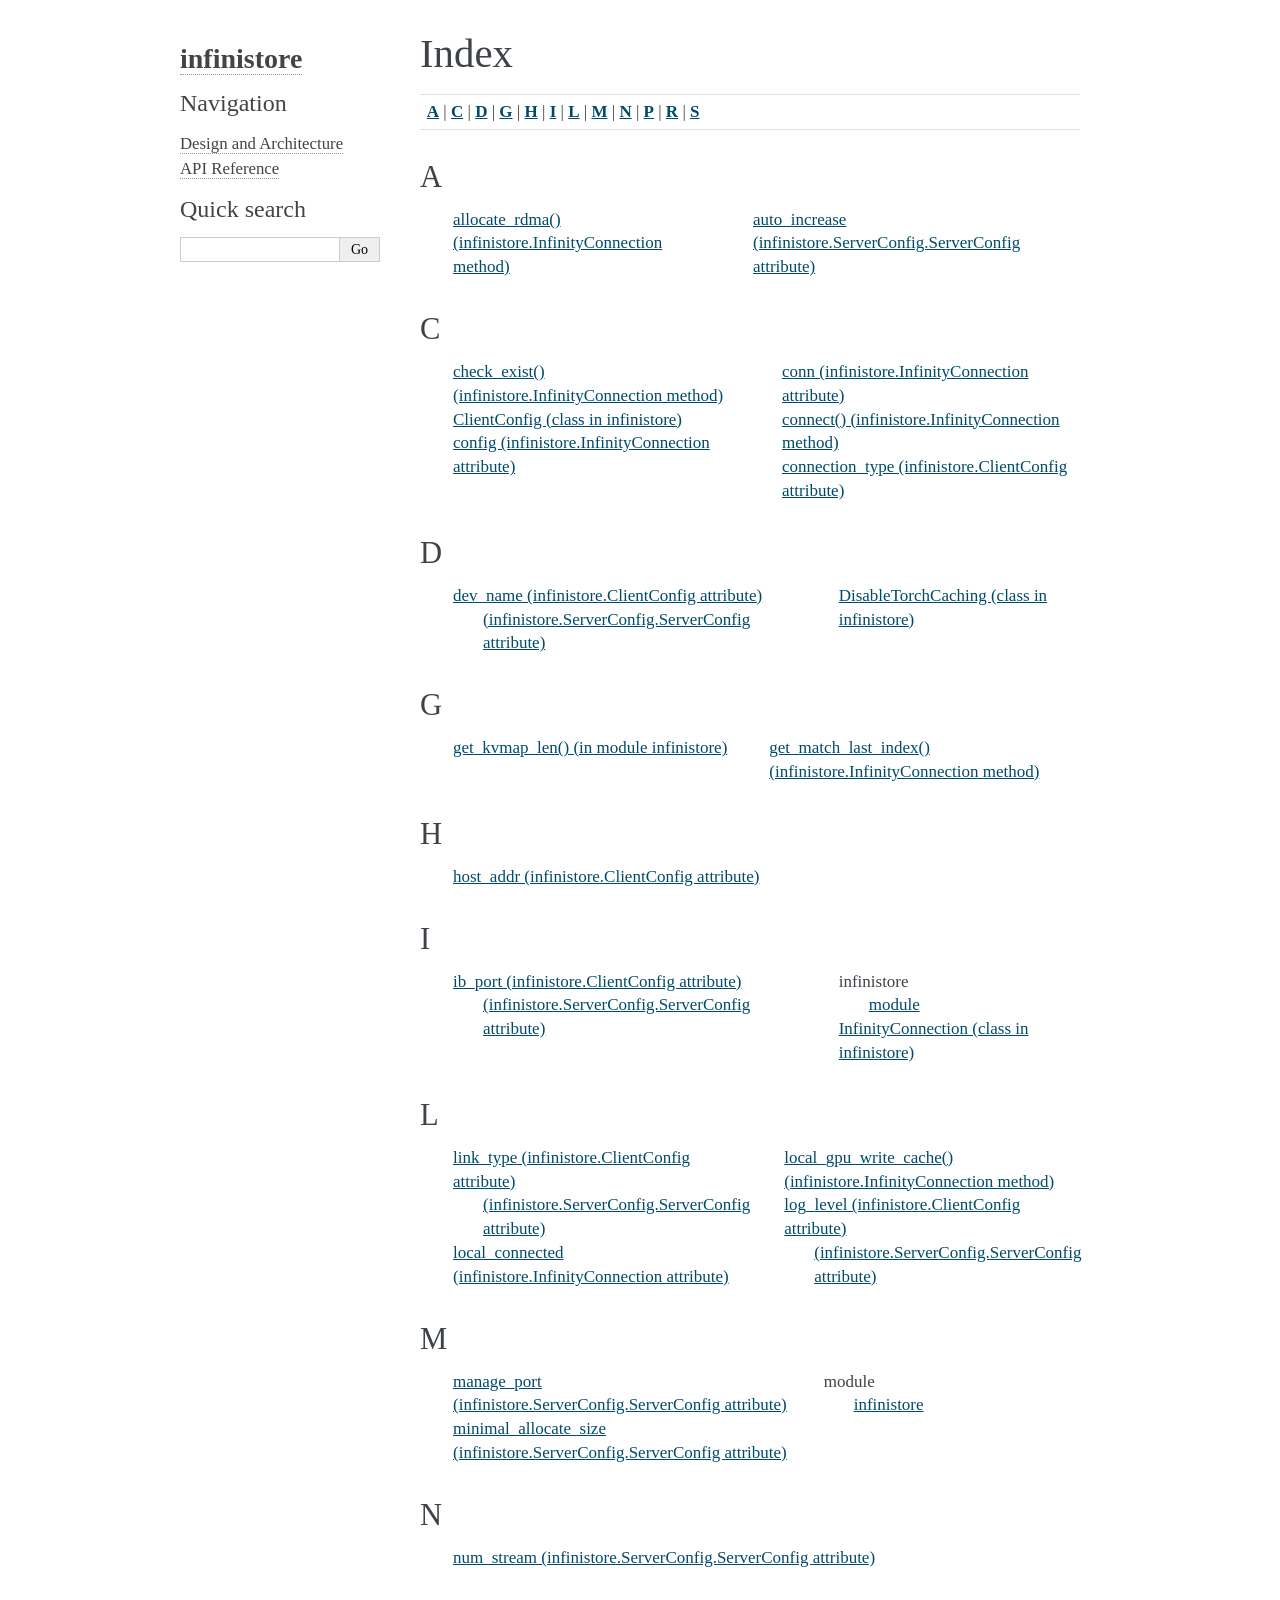
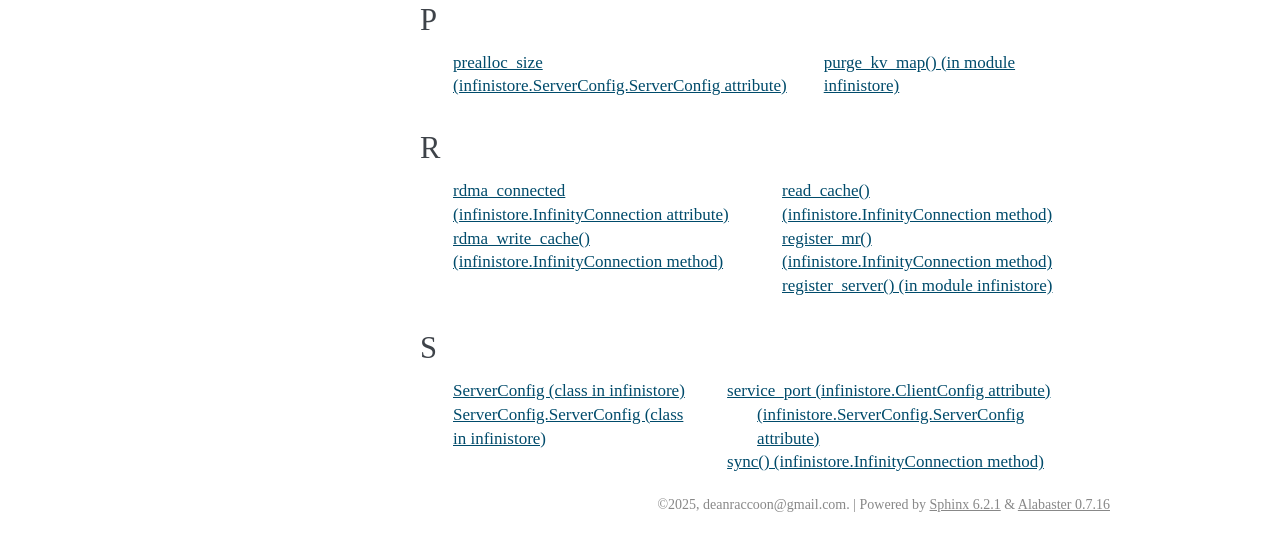
==== commit 619b08e5: "deploy: 833e9c289518ab2d6acc9743422345262bcb8d8b" ====
--- a/genindex.html
+++ b/genindex.html
@@ -99,6 +99,10 @@
 <h2 id="G">G</h2>
 <table style="width: 100%" class="indextable genindextable"><tr>
   <td style="width: 33%; vertical-align: top;"><ul>
+      <li><a href="api.html#infinistore.get_kvmap_len">get_kvmap_len() (in module infinistore)</a>
+</li>
+  </ul></td>
+  <td style="width: 33%; vertical-align: top;"><ul>
       <li><a href="api.html#infinistore.InfinityConnection.get_match_last_index">get_match_last_index() (infinistore.InfinityConnection method)</a>
 </li>
   </ul></td>
@@ -190,6 +194,10 @@
 <table style="width: 100%" class="indextable genindextable"><tr>
   <td style="width: 33%; vertical-align: top;"><ul>
       <li><a href="api.html#infinistore.ServerConfig.ServerConfig.prealloc_size">prealloc_size (infinistore.ServerConfig.ServerConfig attribute)</a>
+</li>
+  </ul></td>
+  <td style="width: 33%; vertical-align: top;"><ul>
+      <li><a href="api.html#infinistore.purge_kv_map">purge_kv_map() (in module infinistore)</a>
 </li>
   </ul></td>
 </tr></table>
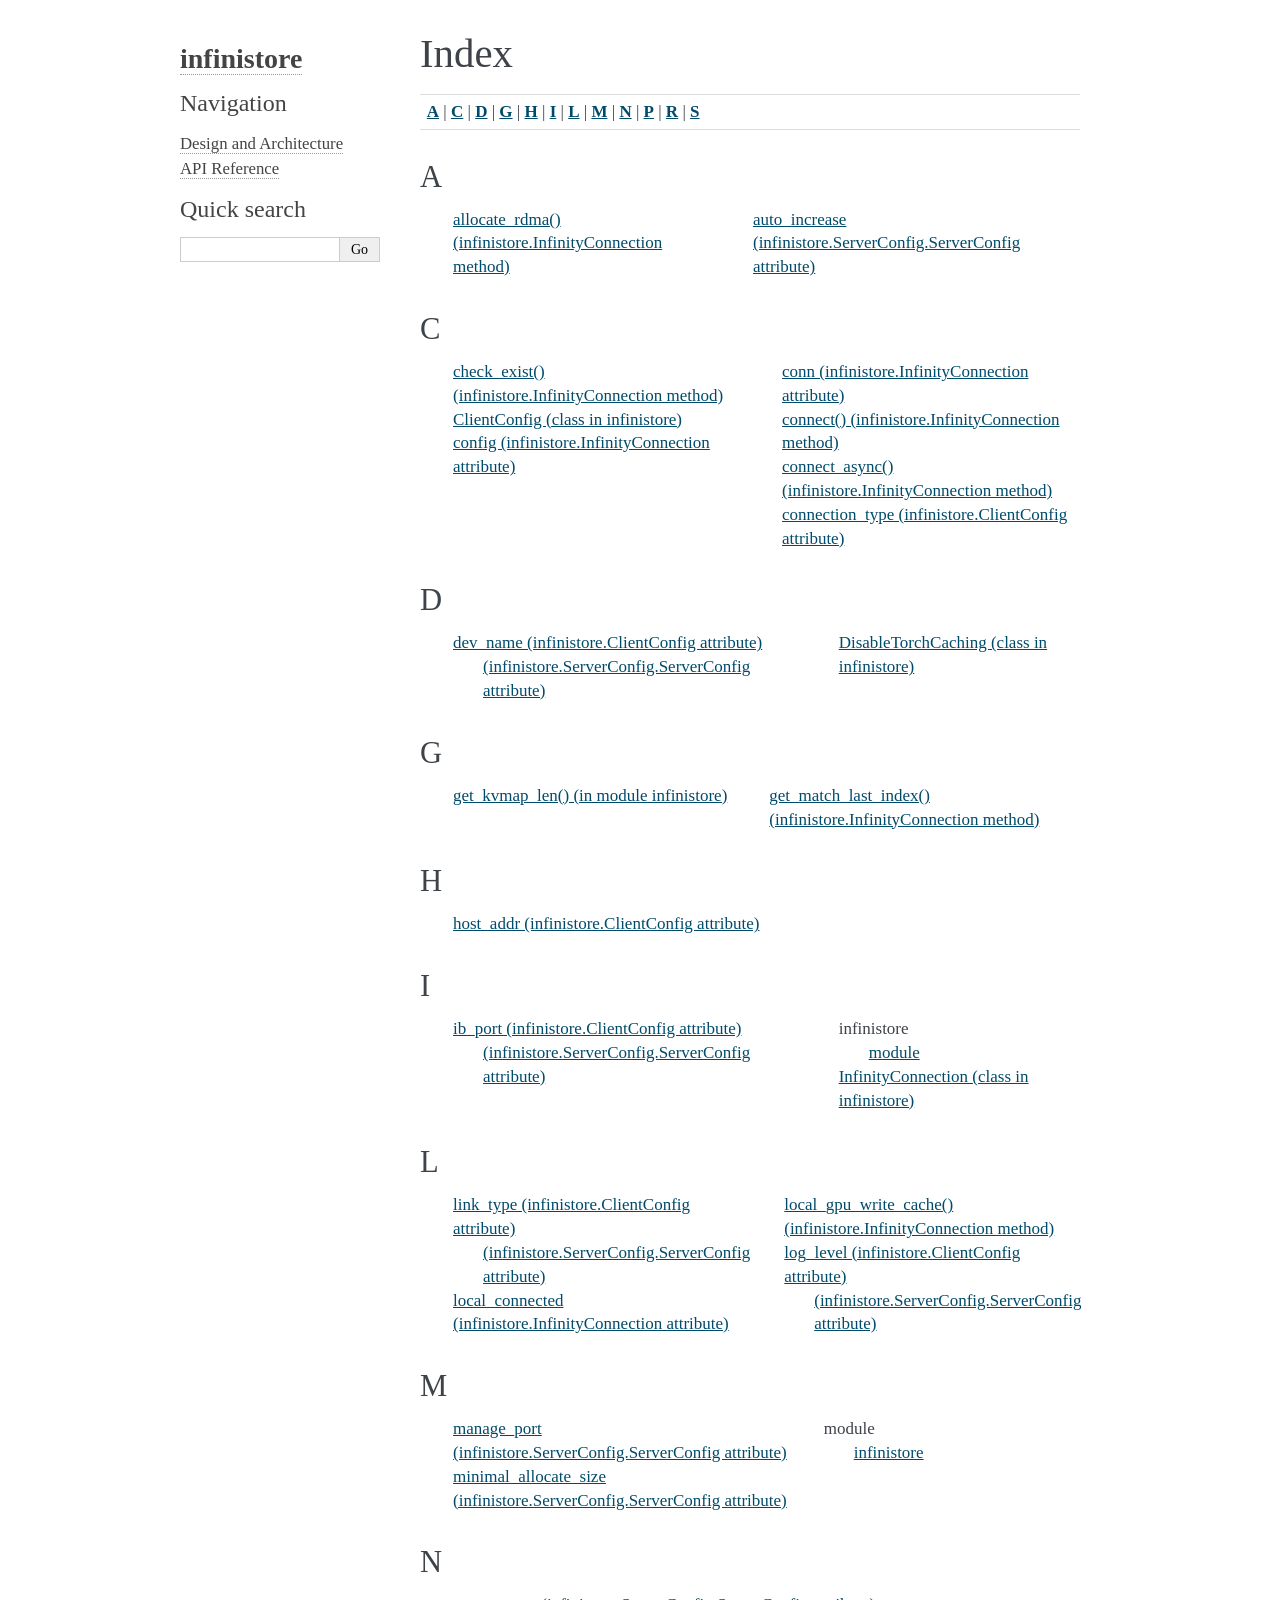
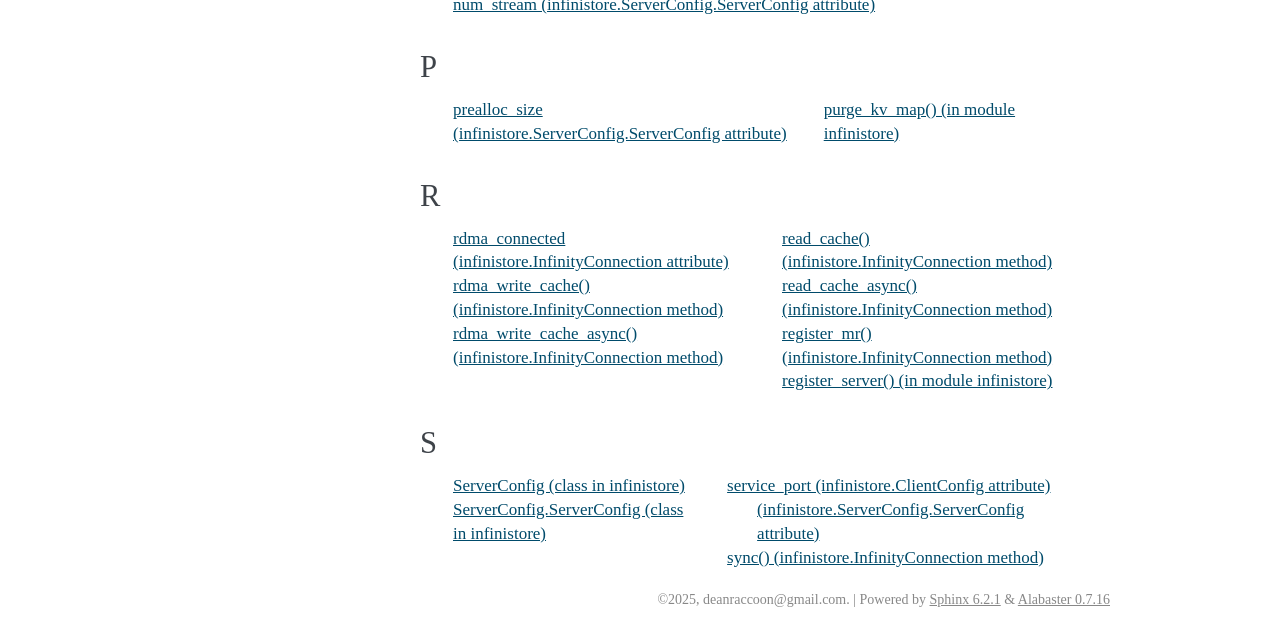
==== commit 164d767f: "deploy: 9cdbd9f782e90b148f8d088546cbab095ed01280" ====
--- a/genindex.html
+++ b/genindex.html
@@ -75,6 +75,8 @@
 </li>
       <li><a href="api.html#infinistore.InfinityConnection.connect">connect() (infinistore.InfinityConnection method)</a>
 </li>
+      <li><a href="api.html#infinistore.InfinityConnection.connect_async">connect_async() (infinistore.InfinityConnection method)</a>
+</li>
       <li><a href="api.html#infinistore.ClientConfig.connection_type">connection_type (infinistore.ClientConfig attribute)</a>
 </li>
   </ul></td>
@@ -209,9 +211,13 @@
 </li>
       <li><a href="api.html#infinistore.InfinityConnection.rdma_write_cache">rdma_write_cache() (infinistore.InfinityConnection method)</a>
 </li>
+      <li><a href="api.html#infinistore.InfinityConnection.rdma_write_cache_async">rdma_write_cache_async() (infinistore.InfinityConnection method)</a>
+</li>
   </ul></td>
   <td style="width: 33%; vertical-align: top;"><ul>
       <li><a href="api.html#infinistore.InfinityConnection.read_cache">read_cache() (infinistore.InfinityConnection method)</a>
+</li>
+      <li><a href="api.html#infinistore.InfinityConnection.read_cache_async">read_cache_async() (infinistore.InfinityConnection method)</a>
 </li>
       <li><a href="api.html#infinistore.InfinityConnection.register_mr">register_mr() (infinistore.InfinityConnection method)</a>
 </li>
